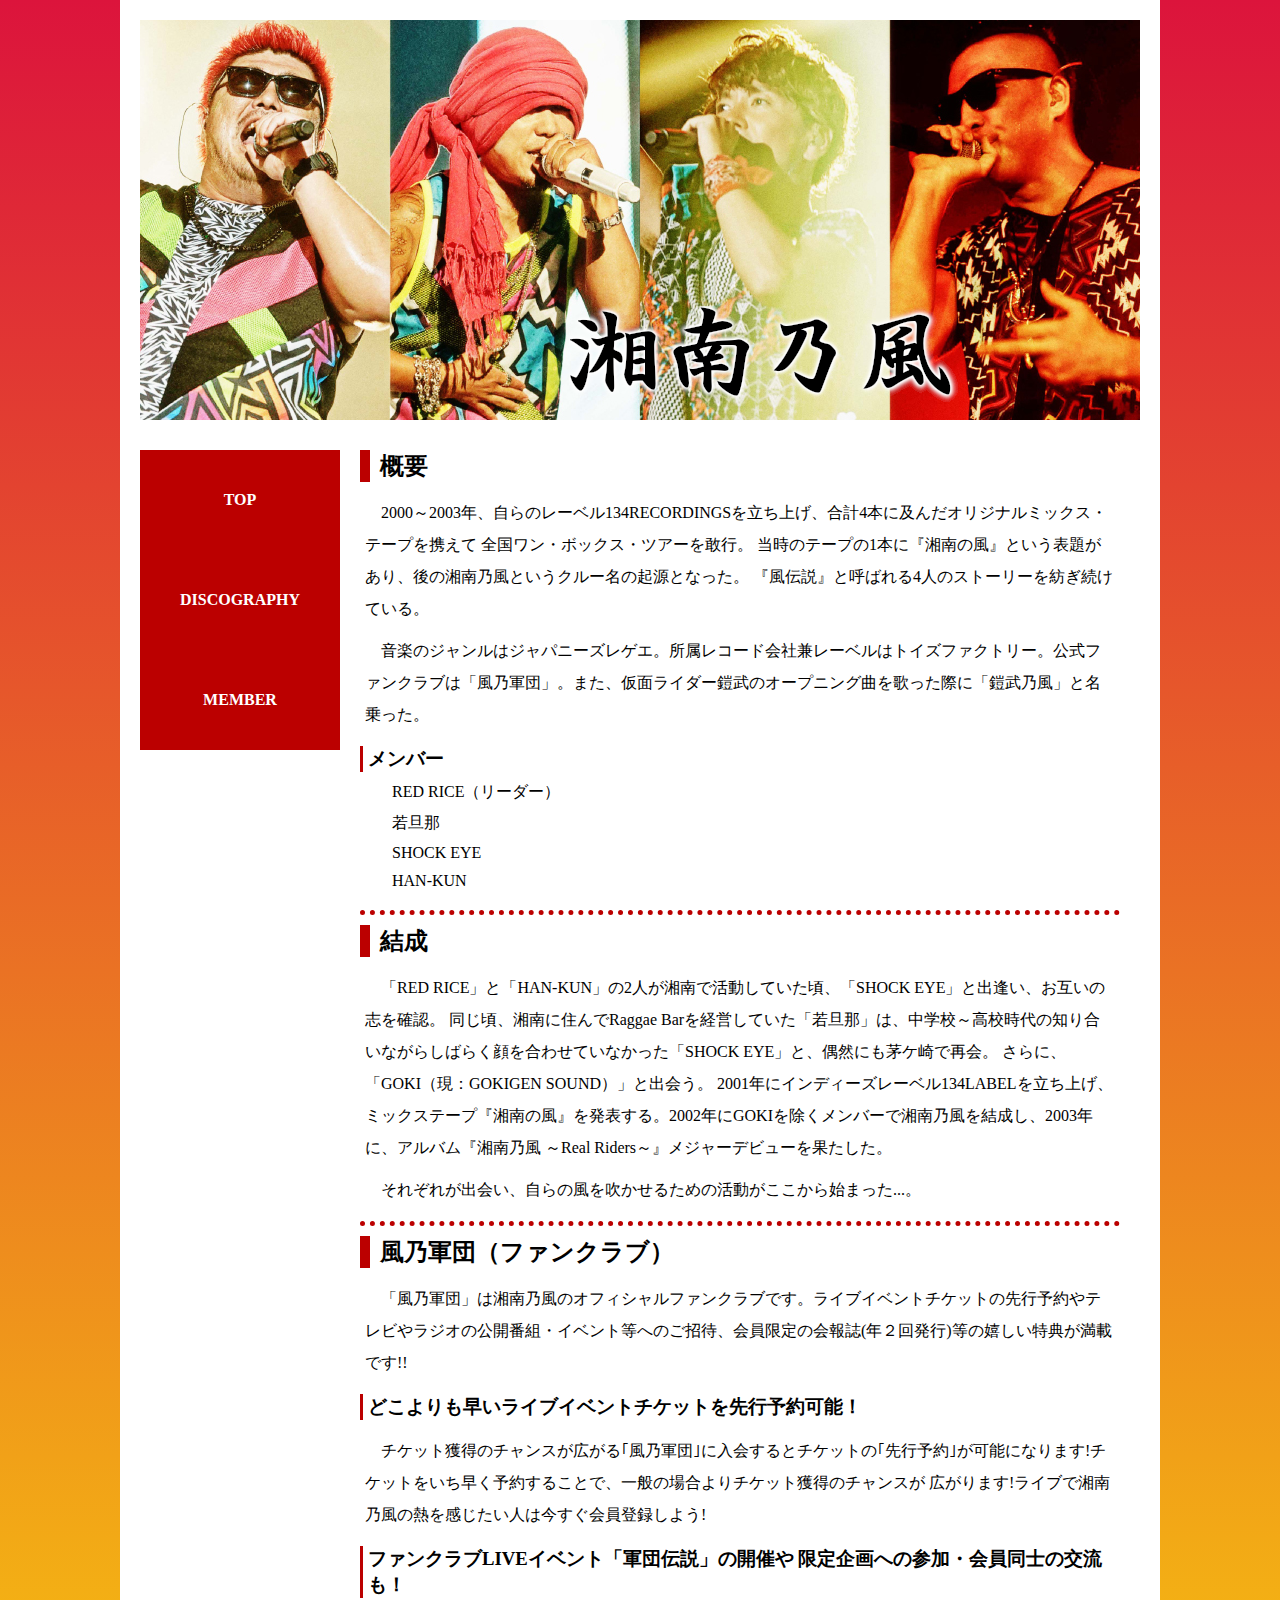
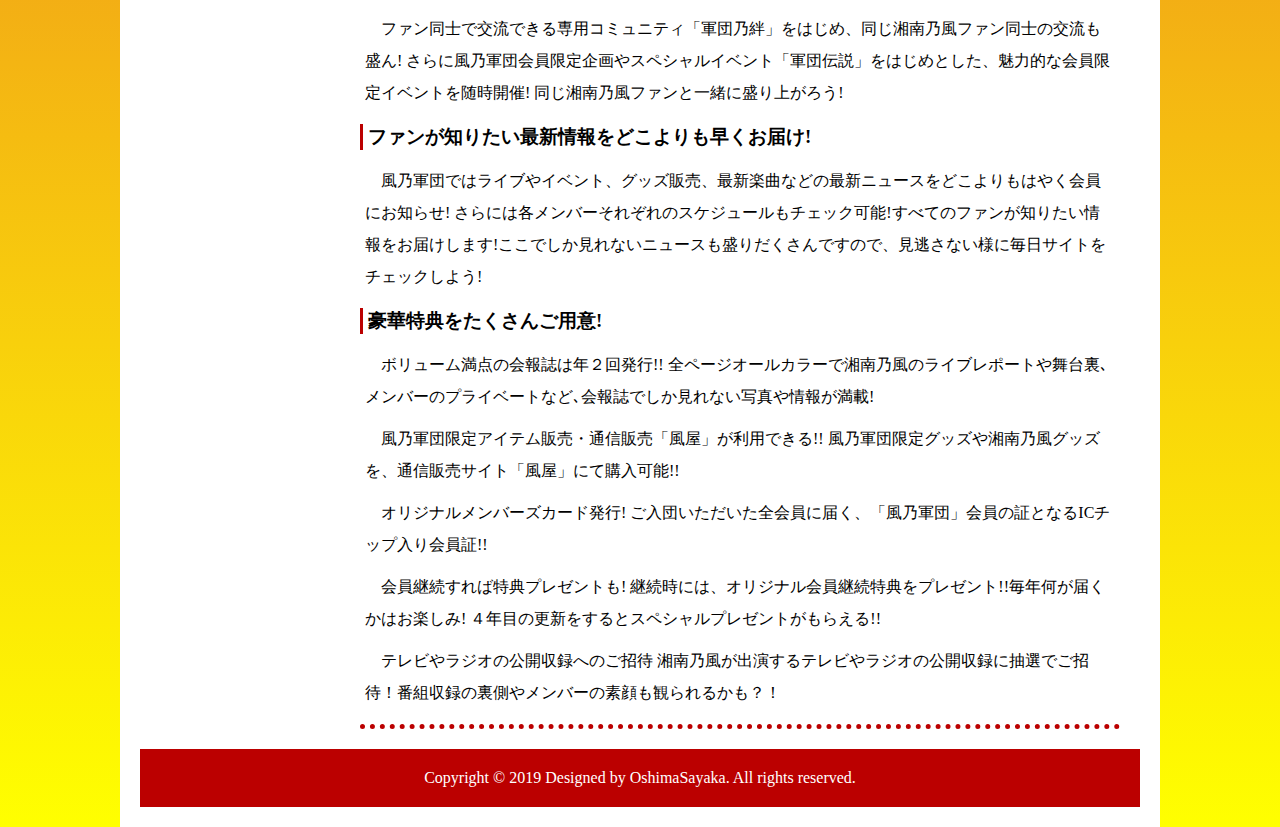
==== site/index.html @ fbf4dd7f "Initial commit" ====
<!DOCTYPE html>

<html>

  <head>

    <meta charset="utf-8">

    <title>湘南乃風</title>

    <link rel="stylesheet" type="text/css" href="css/common.css">

  </head>

  <body>

    <div id="wrap">

      <header>
        <h1>
          <img src="images/header.png" alt="湘南乃風">
        </h1>
      </header>



      <nav>
        <ul>
          <li><a href="index.html">TOP</a></li>
          <li><a href="disco.html">DISCOGRAPHY</a></li>
          <li><a href="member.html">MEMBER</a></li>
        </ul>
      </nav>



      <main>

        <!-- ここから下を編集 -->

        <section>
          <h2>概要</h2>

          <p>
            2000～2003年、自らのレーベル134RECORDINGSを立ち上げ、合計4本に及んだオリジナルミックス・テープを携えて
            全国ワン・ボックス・ツアーを敢行。
            当時のテープの1本に『湘南の風』という表題があり、後の湘南乃風というクルー名の起源となった。
            『風伝説』と呼ばれる4人のストーリーを紡ぎ続けている。
          </p>

          <p>
            音楽のジャンルはジャパニーズレゲエ。所属レコード会社兼レーベルはトイズファクトリー。公式ファンクラブは「風乃軍団」。また、仮面ライダー鎧武のオープニング曲を歌った際に「鎧武乃風」と名乗った。
          </p>

          <h3>メンバー</h3>
          <ul>
            <li>RED RICE（リーダー）</li>
            <li>若旦那</li>
            <li>SHOCK EYE</li>
            <li>HAN-KUN</li>
          </ul>
        </section>


        <section>
          <h2>結成</h2>

          <p>
            「RED RICE」と「HAN-KUN」の2人が湘南で活動していた頃、「SHOCK EYE」と出逢い、お互いの志を確認。
            同じ頃、湘南に住んでRaggae Barを経営していた「若旦那」は、中学校～高校時代の知り合いながらしばらく顔を合わせていなかった「SHOCK EYE」と、偶然にも茅ケ崎で再会。
            さらに、「GOKI（現：GOKIGEN SOUND）」と出会う。
            2001年にインディーズレーベル134LABELを立ち上げ、ミックステープ『湘南の風』を発表する。2002年にGOKIを除くメンバーで湘南乃風を結成し、2003年に、アルバム『湘南乃風 ～Real Riders～』メジャーデビューを果たした。
          </p>

          <p>
            それぞれが出会い、自らの風を吹かせるための活動がここから始まった...。
          </p>
        </section>

        <section>
          <h2>風乃軍団（ファンクラブ）</h2>
            <p>
              「風乃軍団」は湘南乃風のオフィシャルファンクラブです。ライブイベントチケットの先行予約やテレビやラジオの公開番組・イベント等へのご招待、会員限定の会報誌(年２回発行)等の嬉しい特典が満載です!!
            </p>

          <h3>どこよりも早いライブイベントチケットを先行予約可能！</h3>
          <p>
            チケット獲得のチャンスが広がる｢風乃軍団｣に入会するとチケットの｢先行予約｣が可能になります!チケットをいち早く予約することで、一般の場合よりチケット獲得のチャンスが  広がります!ライブで湘南乃風の熱を感じたい人は今すぐ会員登録しよう!
          </p>

          <h3>
            ファンクラブLIVEイベント「軍団伝説」の開催や
            限定企画への参加・会員同士の交流も！
          </h3>
          <p>
            ファン同士で交流できる専用コミュニティ「軍団乃絆」をはじめ、同じ湘南乃風ファン同士の交流も盛ん!
            さらに風乃軍団会員限定企画やスペシャルイベント「軍団伝説」をはじめとした、魅力的な会員限定イベントを随時開催!
            同じ湘南乃風ファンと一緒に盛り上がろう!
          </p>

          <h3>ファンが知りたい最新情報をどこよりも早くお届け!</h3>
          <p>
            風乃軍団ではライブやイベント、グッズ販売、最新楽曲などの最新ニュースをどこよりもはやく会員にお知らせ! さらには各メンバーそれぞれのスケジュールもチェック可能!すべてのファンが知りたい情報をお届けします!ここでしか見れないニュースも盛りだくさんですので、見逃さない様に毎日サイトをチェックしよう!
          </p>

          <h3>豪華特典をたくさんご用意!</h3>
          <p>
            ボリューム満点の会報誌は年２回発行!!
            全ページオールカラーで湘南乃風のライブレポートや舞台裏､メンバーのプライベートなど､会報誌でしか見れない写真や情報が満載!
          </p>

          <p>
            風乃軍団限定アイテム販売・通信販売「風屋」が利用できる!!
            風乃軍団限定グッズや湘南乃風グッズを、通信販売サイト「風屋」にて購入可能!!
          </p>

          <p>
            オリジナルメンバーズカード発行!
            ご入団いただいた全会員に届く、「風乃軍団」会員の証となるICチップ入り会員証!!
          </p>

          <p>
            会員継続すれば特典プレゼントも!
            継続時には、オリジナル会員継続特典をプレゼント!!毎年何が届くかはお楽しみ! ４年目の更新をするとスペシャルプレゼントがもらえる!!
          </p>

          <p>
            テレビやラジオの公開収録へのご招待
            湘南乃風が出演するテレビやラジオの公開収録に抽選でご招待！番組収録の裏側やメンバーの素顔も観られるかも？！
          </p>
        </section>

        <!-- ここまで編集 -->

      </main>



      <footer>
        Copyright &copy; 2019 Designed by OshimaSayaka. All rights reserved.
      </footer>

    </div>

  </body>

</html>
---- site/css/common.css ----
@charset "utf-8";

*{
  margin: 0;
  padding: 0;
}

body{
  color: #000000;
/*  background-color: #ddd;
*/  background: linear-gradient(crimson,yellow);
}

div#wrap{
  width: 1000px;
  margin: 0 auto 0 auto;
  background-color: #fff;
  padding: 20px;
}



header{
  height: 400px;
}



nav{
  float: left;

  width: 200px;
  height: 300px;
  margin: 30px 0 0 0;

  background-color: #b00;
}

nav ul{
  list-style-type: none;
}

  nav ul li{
    height: 100px;
  }

    nav ul li a{
      display: block;
      width: 200px;
      height: 0px; /*画像張ったら100px*/
      padding: 50px 0; /*画像張ったら消す*/
      text-align: center;
      line-height: 0;
      text-decoration: none;
      color: #fff;
      font-weight: bold;
    }

    nav ul li a:hover{
      background-color: #e00; /*画像張ったら消す*/
/*      opacity: 0.5; 画像張ったらつける（薄くなる）*/
    }





main{
  float: left;

  width: 800px;
  padding: 20px;
  box-sizing: border-box;
}


  main section{
    padding: 0 0 10px 0;
    border-bottom: 5px dotted #b00;
  }

    main section h2{
      margin: 10px 0 10px 0;
      padding: 0 0 0 10px;
      border-left: 10px solid #b00;
    }

    main section h3{
      margin: 10px 0 10px 0;
      padding: 0 0 0 5px;
      border-left: 3px solid #b00;
    }

    main section ul{
      list-style-type: none;
    }

    main section ul li{
      text-indent: 2em;
      padding: 0 0 10px 0;
    }

    main section p{
      padding: 5px;
      text-indent: 1em;
      line-height: 2rem;
    }






footer{
  clear: both;

  padding: 20px;
  text-align: center;
  color: #fff;
  background-color: #b00;
}
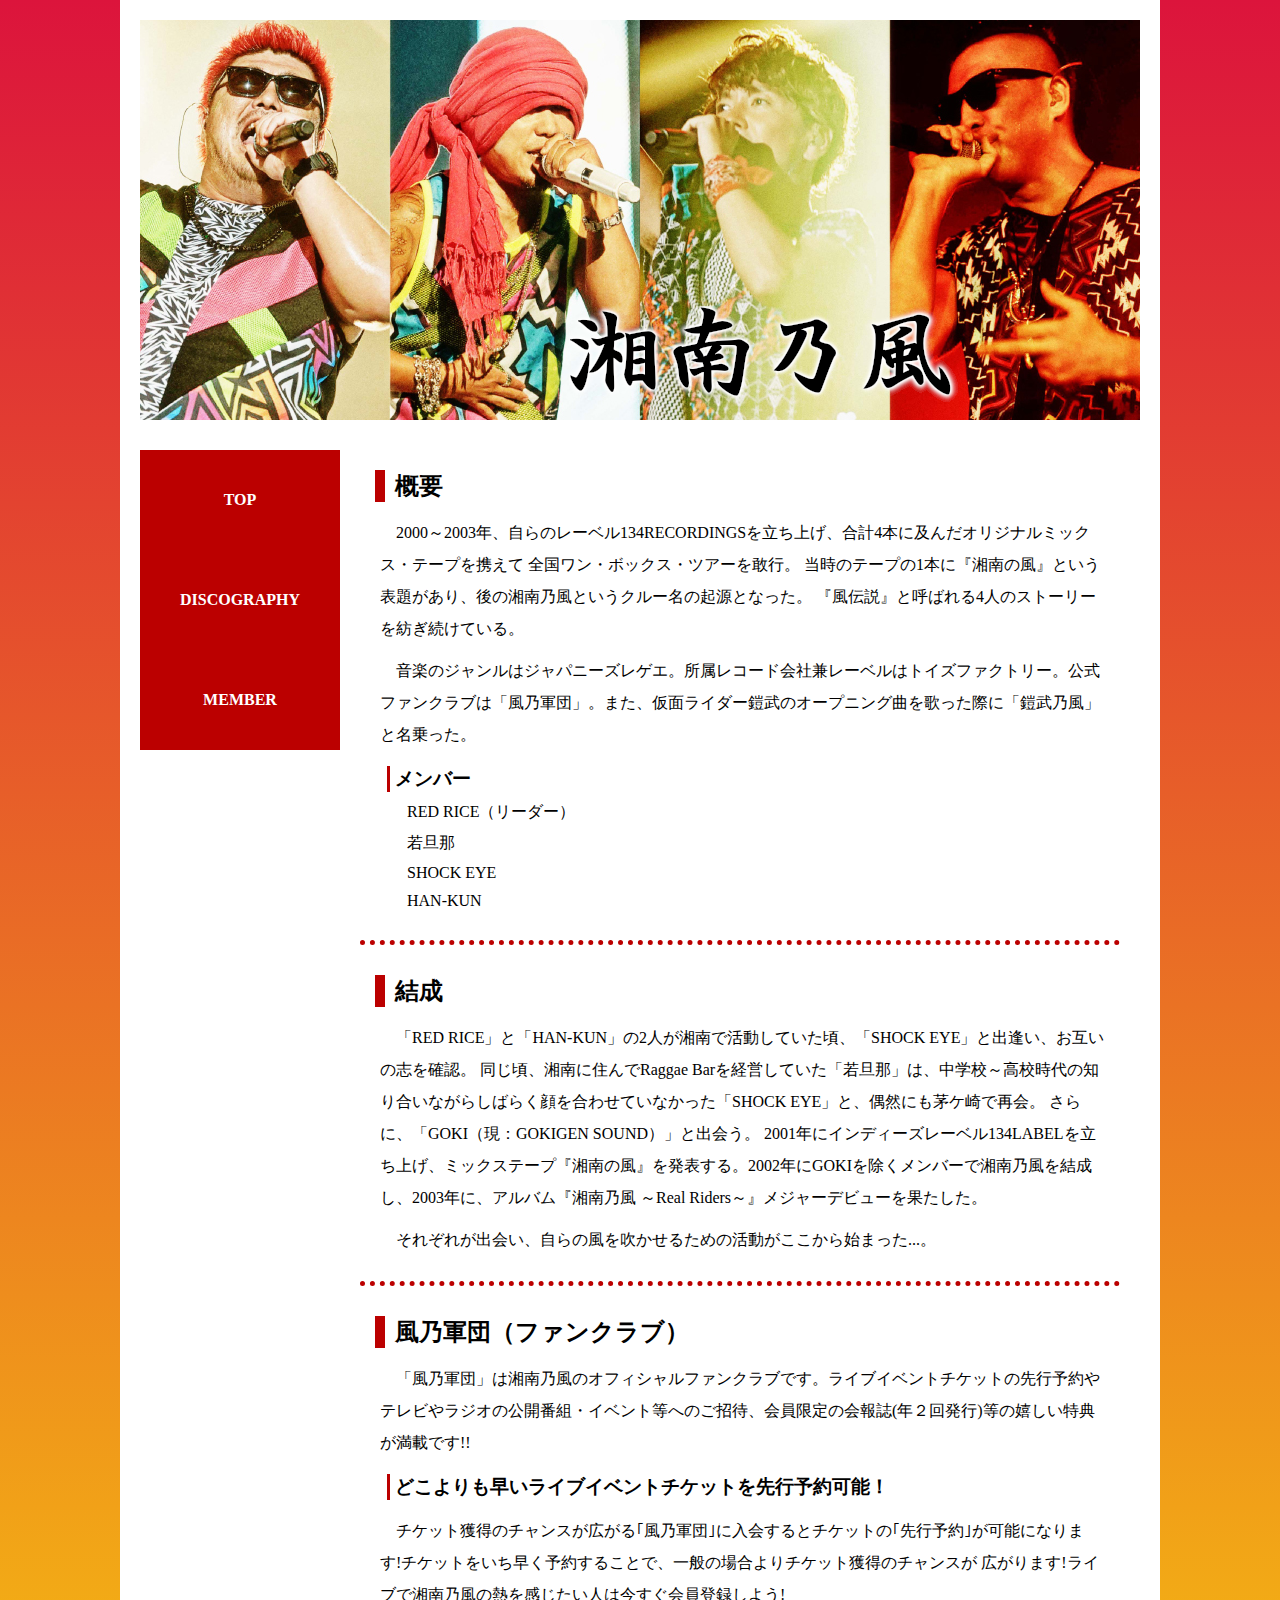
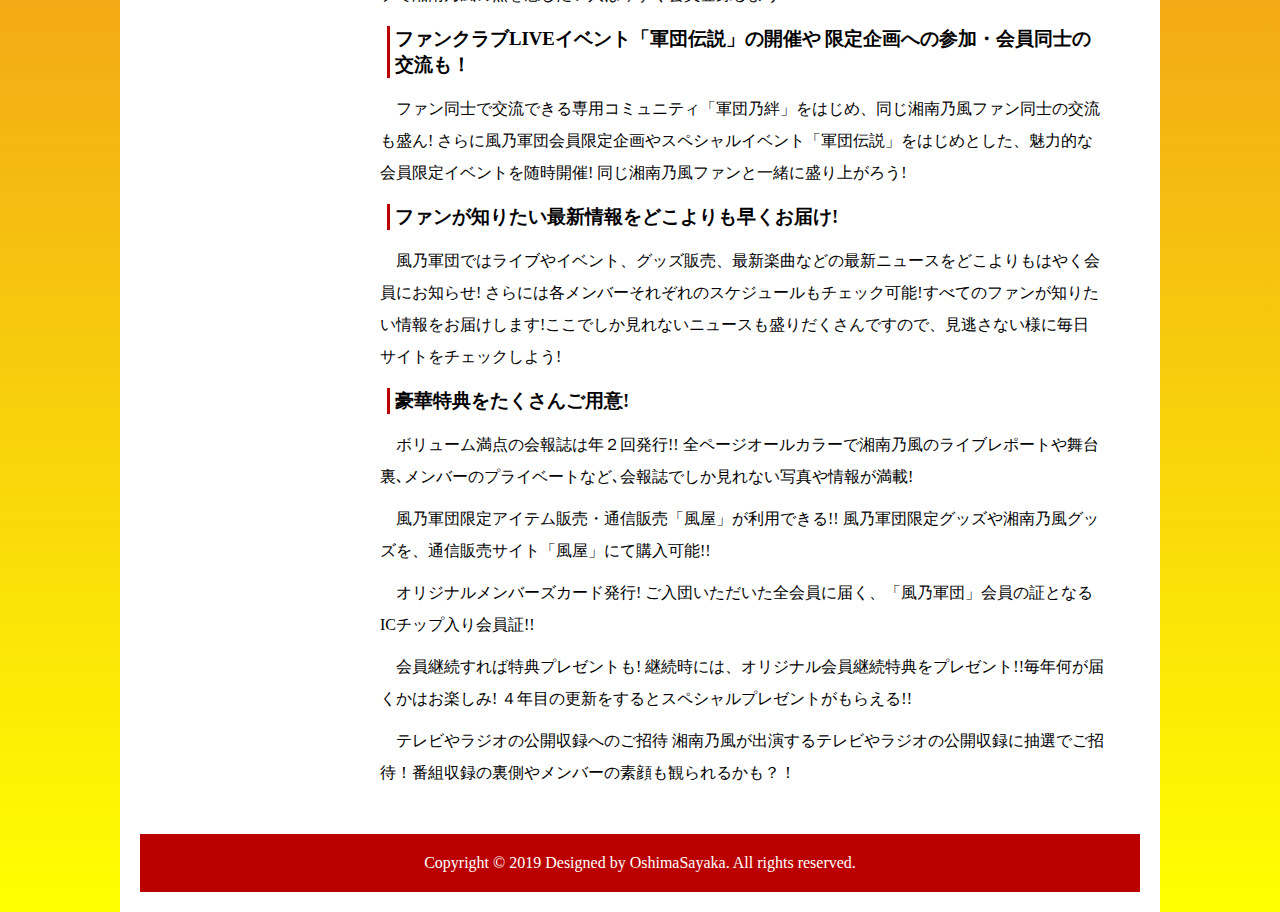
==== commit 1dc856a8: "detail fixed" ====
--- a/site/index.html
+++ b/site/index.html
@@ -35,9 +35,6 @@
 
 
       <main>
-
-        <!-- ここから下を編集 -->
-
         <section>
           <h2>概要</h2>
 
@@ -61,6 +58,7 @@
           </ul>
         </section>
 
+        <div class="dot_border"></div>
 
         <section>
           <h2>結成</h2>
@@ -76,6 +74,8 @@
             それぞれが出会い、自らの風を吹かせるための活動がここから始まった...。
           </p>
         </section>
+
+        <div class="dot_border"></div>
 
         <section>
           <h2>風乃軍団（ファンクラブ）</h2>
@@ -129,9 +129,6 @@
             湘南乃風が出演するテレビやラジオの公開収録に抽選でご招待！番組収録の裏側やメンバーの素顔も観られるかも？！
           </p>
         </section>
-
-        <!-- ここまで編集 -->
-
       </main>
 
 
--- a/site/css/common.css
+++ b/site/css/common.css
@@ -7,8 +7,7 @@
 
 body{
   color: #000000;
-/*  background-color: #ddd;
-*/  background: linear-gradient(crimson,yellow);
+  background: linear-gradient(crimson,yellow);
 }
 
 div#wrap{
@@ -47,8 +46,8 @@
     nav ul li a{
       display: block;
       width: 200px;
-      height: 0px; /*画像張ったら100px*/
-      padding: 50px 0; /*画像張ったら消す*/
+      height: 0px;
+      padding: 50px 0;
       text-align: center;
       line-height: 0;
       text-decoration: none;
@@ -57,8 +56,7 @@
     }
 
     nav ul li a:hover{
-      background-color: #e00; /*画像張ったら消す*/
-/*      opacity: 0.5; 画像張ったらつける（薄くなる）*/
+      background-color: #e00;
     }
 
 
@@ -75,8 +73,8 @@
 
 
   main section{
-    padding: 0 0 10px 0;
-    border-bottom: 5px dotted #b00;
+    padding: 10px 10px;
+    margin: 10px 0 10px 5px;
   }
 
     main section h2{
@@ -88,6 +86,7 @@
     main section h3{
       margin: 10px 0 10px 0;
       padding: 0 0 0 5px;
+      margin-left: 12px;
       border-left: 3px solid #b00;
     }
 
@@ -106,11 +105,6 @@
       line-height: 2rem;
     }
 
-
-
-
-
-
 footer{
   clear: both;
 
@@ -120,3 +114,7 @@
   background-color: #b00;
 }
 
+
+.dot_border{
+  border-bottom: 5px dotted #b00;
+}
